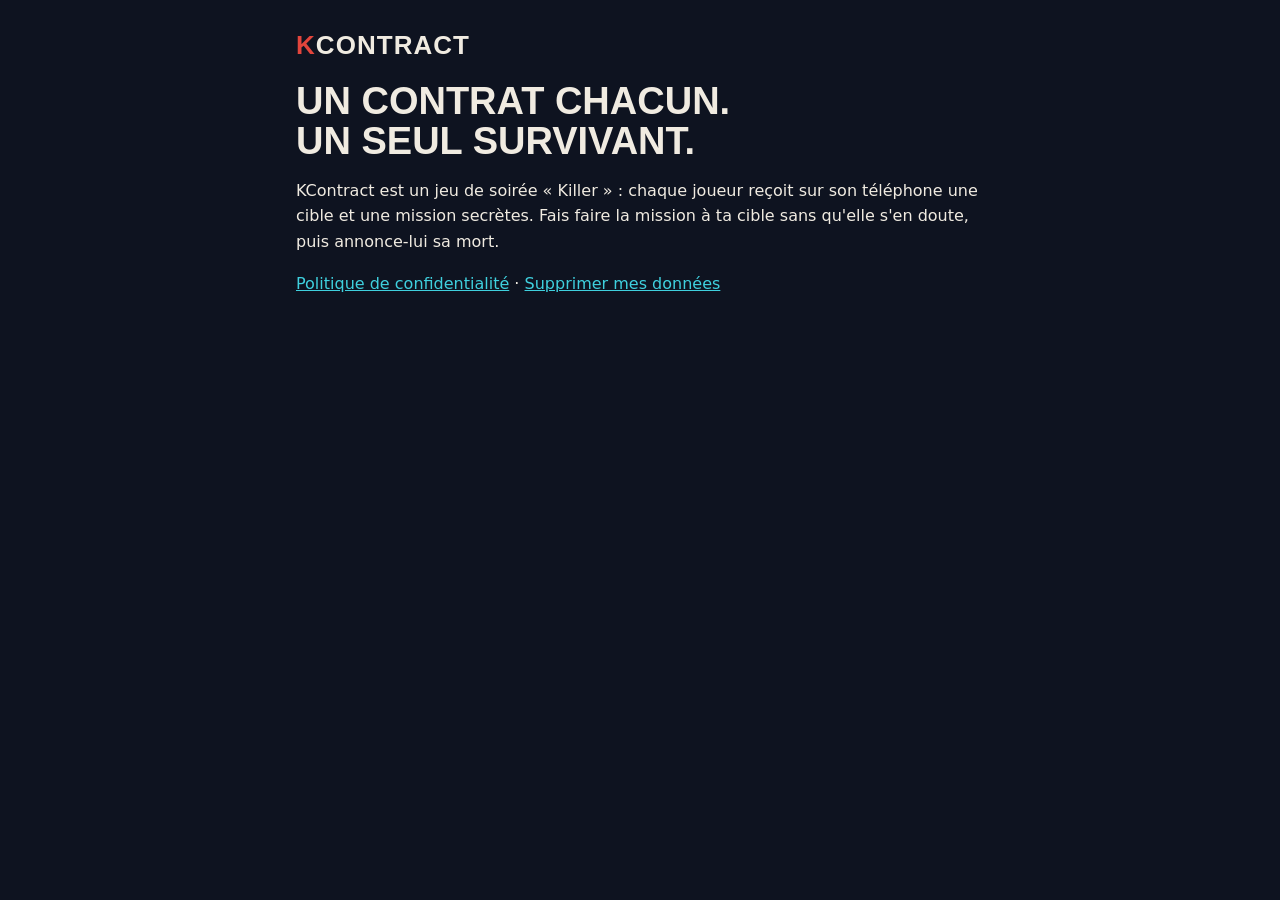
==== index.html @ 655eba74 "Pages publiques : confidentialité et suppression des données Co-Authored-By: Claude Opus 5.5 <norepl" ====
<!doctype html>
<html lang="fr">
<head>
<meta charset="utf-8">
<meta name="viewport" content="width=device-width,initial-scale=1">
<title>KContract · Jeu de soirée</title>
<link rel="stylesheet" href="style.css">
</head>
<body>
<main>
  <p class="brand"><span>K</span>CONTRACT</p>
  <h1>Un contrat chacun.<br>Un seul survivant.</h1>
  <p>KContract est un jeu de soirée « Killer » : chaque joueur reçoit sur son téléphone une cible et une mission secrètes. Fais faire la mission à ta cible sans qu'elle s'en doute, puis annonce-lui sa mort.</p>
  <p><a href="confidentialite.html">Politique de confidentialité</a> · <a href="suppression.html">Supprimer mes données</a></p>
</main>
</body>
</html>
---- style.css ----
:root { --ink:#0e1320; --ink2:#172034; --line:#2b3750; --fg:#f0ebe1; --muted:#93a0b6; --stamp:#e2453c; --cyan:#3fd0de; }
* { box-sizing: border-box; }
body { margin: 0; background: var(--ink); color: var(--fg); font: 16px/1.6 system-ui, -apple-system, "Segoe UI", sans-serif; }
main { max-width: 720px; margin: 0 auto; padding: 32px max(16px, env(safe-area-inset-left)) 64px; }
.brand { font: 900 26px/1 Impact, "Arial Narrow", sans-serif; letter-spacing: .04em; margin: 0 0 24px; }
.brand span { color: var(--stamp); }
h1 { font: 900 38px/1.05 Impact, "Arial Narrow", sans-serif; text-transform: uppercase; margin: 0 0 8px; }
h2 { font-size: 18px; color: var(--cyan); text-transform: uppercase; letter-spacing: .06em; margin: 32px 0 8px; }
.meta { color: var(--muted); font-size: 14px; }
a { color: var(--cyan); }
table { width: 100%; border-collapse: collapse; font-size: 15px; display: block; overflow-x: auto; }
th, td { text-align: left; padding: 8px 10px; border-bottom: 1px solid var(--line); vertical-align: top; }
th { color: var(--muted); font-weight: 600; }
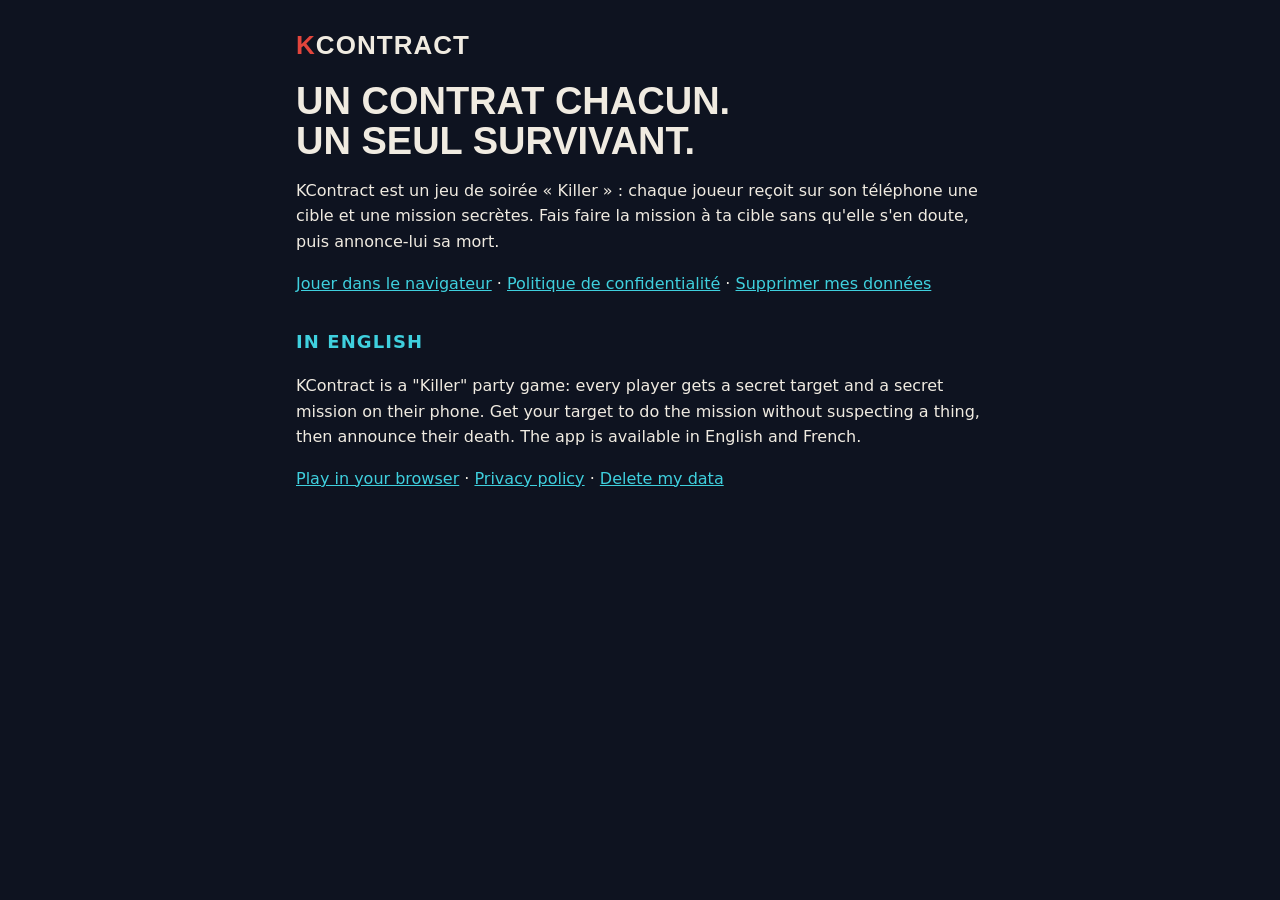
==== commit 300abf5f: "Version anglaise : pages de confidentialité et de suppression en anglais, version web bilingue Co-Au" ====
--- a/index.html
+++ b/index.html
@@ -11,7 +11,10 @@
   <p class="brand"><span>K</span>CONTRACT</p>
   <h1>Un contrat chacun.<br>Un seul survivant.</h1>
   <p>KContract est un jeu de soirée « Killer » : chaque joueur reçoit sur son téléphone une cible et une mission secrètes. Fais faire la mission à ta cible sans qu'elle s'en doute, puis annonce-lui sa mort.</p>
-  <p><a href="confidentialite.html">Politique de confidentialité</a> · <a href="suppression.html">Supprimer mes données</a></p>
+  <p><a href="jouer/">Jouer dans le navigateur</a> · <a href="confidentialite.html">Politique de confidentialité</a> · <a href="suppression.html">Supprimer mes données</a></p>
+  <h2 lang="en">In English</h2>
+  <p lang="en">KContract is a "Killer" party game: every player gets a secret target and a secret mission on their phone. Get your target to do the mission without suspecting a thing, then announce their death. The app is available in English and French.</p>
+  <p lang="en"><a href="jouer/?lang=en">Play in your browser</a> · <a href="privacy.html">Privacy policy</a> · <a href="deletion.html">Delete my data</a></p>
 </main>
 </body>
 </html>
